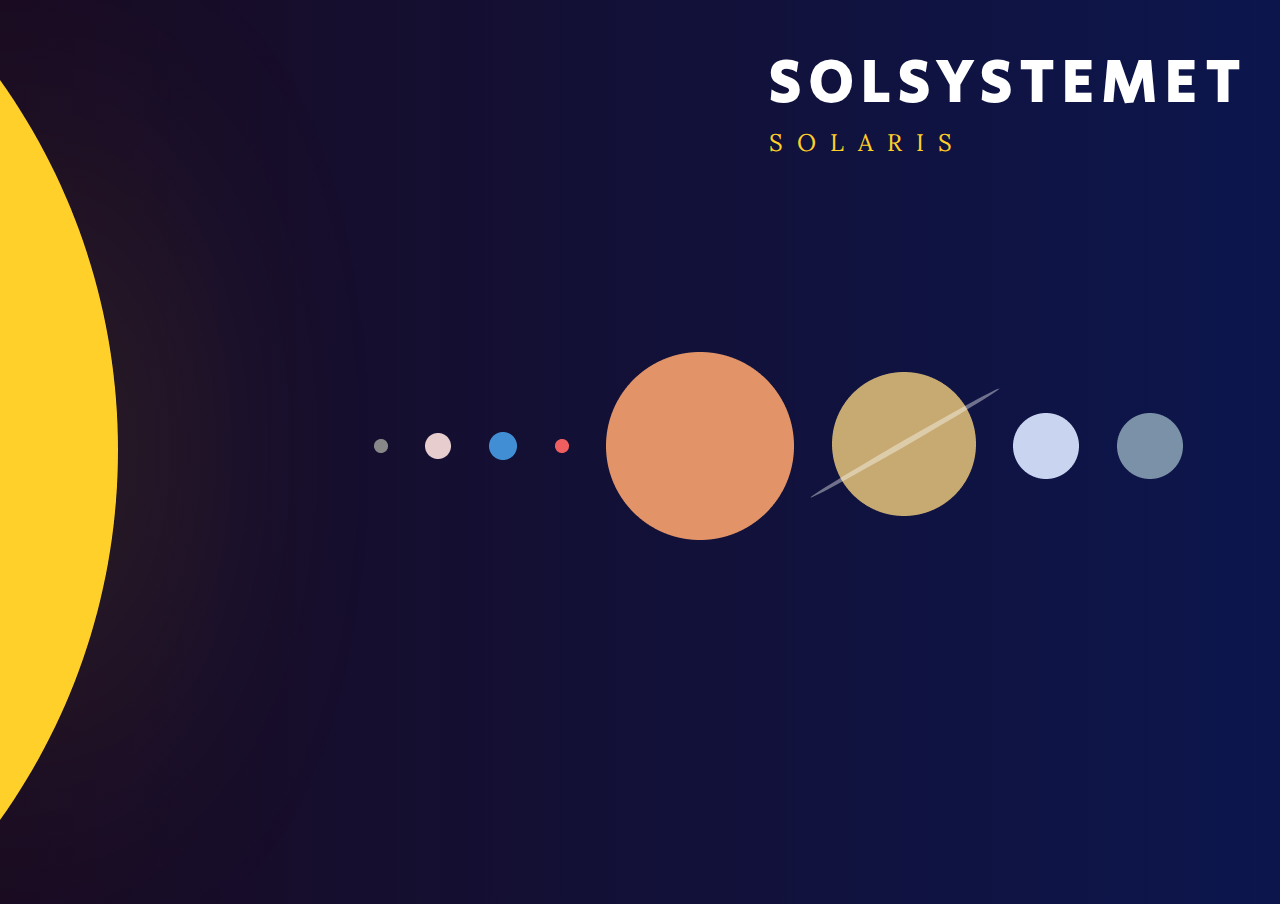
==== index.html @ 0c44f37d "Almost done" ====
<!DOCTYPE html>
<html lang="en">
<head>
    <meta charset="UTF-8">
    <meta http-equiv="X-UA-Compatible" content="IE=edge">
    <meta name="viewport" content="width=device-width, initial-scale=1.0">
    <title>Document</title>
    <link rel="stylesheet" href="css/style.css">
</head>
<body>
    <div class="wrapper">
        <header class="header-content">
            <h1 class="headline">SOLSYSTEMET</h1>
            <p class="sub-headline">SOLARIS</p>
        </header>    
                      <article class="planet planet-star">
                <img class="sun" src="/assets/sun.svg" alt="the sun">
            </article> 
        <main class="planets-container">  
         
            <article class="planets">
                <img class="planet planet-mercury" src="/assets/mercury.png" alt="Mercury">
                <img class="planet planet-venus" src="/assets/venus.png" alt="venus">
                <img class="planet planet-tellus" src="/assets/tellus.png" alt="tellus">
                <img class="planet planet-mars" src="/assets/mars.png" alt="mars">
                <img class="planet planet-jupiter" src="/assets/jupiter.png" alt="jupiter">
                <article class="planet saturn">
                    <img class="planet-saturn" src="/assets/saturn.png" alt="saturn">
                    <img class="planet-saturn-rings" src="/assets/saturn-rings.svg" alt="saturn">
                </article>
                <img class="planet planet-uranus" src="/assets/uranus.png" alt="uranus">
                <img class="planet planet-neptune" src="/assets/neptune.png" alt="neptune">
            </article>
        </main>    
    </div>
    <section class="overlay hidden">

    </section>

    <script type="module" src="js/main.js"></script>
</body>
</html>
---- css/style.css ----
@import url('https://fonts.googleapis.com/css2?family=Lora:ital,wght@0,400;0,500;0,600;0,700;1,400;1,500;1,600;1,700&family=Roboto+Condensed:ital,wght@0,300;0,400;0,700;1,300;1,400;1,700&family=Secular+One&display=swap');

* {
    box-sizing: border-box;
    color: #FFFFFF;
}

body {
    width: 100%;
    height: 100vh;
    margin: 0;
    background: linear-gradient(0.25turn, #190B22, #0C164D);
}

.wrapper {
    display: grid;
    grid-template-columns: repeat(5, 1fr);
    grid-template-rows: repeat(3, 33vh);
    grid-template-areas: 
    "a . . . b"
    "a c c c c"
    "a . . . ."
}

.header-content {
    /* text-align: end; */
    margin-right: 2rem;
    grid-area: b;
}

/* Typography */

h1, h2, h3 {
    font-family: 'Secular One', sans-serif;
}

p {
    font-family: 'Roboto Condensed', sans-serif;
    font-weight: 300;
}

.headline {
    font-size: 60px;
    letter-spacing: 8px;
    margin-bottom: 0;
}

.sub-headline {
    font-size: 24px;
    color: #FFD029;
    font-family: 'Lora', serif;
    letter-spacing: 14px;
    margin-top: 0;
}

.planets-container {
    display: flex;
    width: 100%;
    grid-area: c;
}

.star {
    grid-area: a;
    width: 10%;
}

.planets {    
    width: 90%;
    display: flex;
    justify-content: space-evenly;
    align-items: center;
    gap: 2rem;
}

.planet {
   cursor: pointer;
}

/* Overlay info */

.overlay {
    position: absolute;
    top: 0;
    left: 0;
    width: 100%;
    height: 100%;
    background-image: url("/assets/stars.svg");
    display: grid;
    place-items: center;
    overflow: hidden;
}

.hidden {
    display: none;
}

.saturn {
    position: relative;
}

.planet-saturn-rings {
    position: absolute;
    top: 1rem;
    right: -1.5rem;
}

.planet-image {
    position: absolute;
}

.planet-image:first-child {
    cursor: pointer;
    top: 0;
    left: 0;
    z-index: 1;
}

.planet-image:nth-child(2) {
    top: -15vh;
    left: 0;
    opacity: 20%;
    width: 25vw;
    z-index: -10;
}

.planet-image:nth-child(3) {
    top: -30vh;
    left: 0;
    opacity: 10%;
    width: 30vw;
    z-index: -100;
}

.planet-back {
    color: #000;
    position: absolute;
    top: 50%;
    left: -4vw;
    transform: rotateZ(-90deg);
    pointer-events: none;
    z-index: 1;

}

.planet-description h1 {
    font-size: 60px;
    margin: 0;
}

.planet-description h2 {
    font-size: 24px;
    color: #FFD029;
    font-family: 'Lora', serif;
    letter-spacing: 14px;
}

.overlay--text {
    max-width: 800px;
    font-size: 18px;
}

.planet-info {
    display: flex;
    flex-direction: column;
    width: 100%;
    font-size: 18px;
    border-top: 1px solid #ffffff2a;
    border-bottom: 1px solid #ffffff2a;
    margin: 2rem 0;
}

.planet-info--subtext {
    display: flex;
    flex-direction: row;
}

span {
    flex: 1;
}

.info-header {
    letter-spacing: 5px;
}

/* Planets color in the overlay */
.Solen {
    filter: none;
}

.Merkurius {
    -webkit-filter: contrast(128%) brightness(51%) saturate(39%) sepia(90%) grayscale(31%) invert(91%);
    filter: contrast(128%) brightness(51%) saturate(39%) sepia(90%) grayscale(31%) invert(91%);
}

.Venus {
    -webkit-filter: saturate(22%);
    filter: saturate(22%);
}

.Jorden {
    -webkit-filter: contrast(98%) brightness(69%) saturate(200%) sepia(100%) invert(96%);
    filter: contrast(98%) brightness(69%) saturate(200%) sepia(100%) invert(96%);
}

.Mars {
    -webkit-filter: contrast(59%) brightness(200%) saturate(170%) grayscale(21%) invert(79%) hue-rotate(95deg);
    filter: contrast(59%) brightness(200%) saturate(170%) grayscale(21%) invert(79%) hue-rotate(95deg);
}

.Jupiter {
    -webkit-filter: contrast(59%) brightness(69%) saturate(170%) grayscale(21%) invert(79%) hue-rotate(140deg);
    filter: contrast(59%) brightness(69%) saturate(170%) grayscale(21%) invert(79%) hue-rotate(140deg);
}

.Saturnus {
    -webkit-filter: contrast(59%) brightness(69%) saturate(170%) grayscale(21%) invert(79%) hue-rotate(162deg);
    filter: contrast(59%) brightness(69%) saturate(170%) grayscale(21%) invert(79%) hue-rotate(162deg);
}

.Uranus {
    -webkit-filter: sepia(85%) grayscale(58%);
    filter: sepia(85%) grayscale(58%);
}

.Neptunus {
    -webkit-filter: contrast(79%) brightness(76%) sepia(75%) grayscale(90%) invert(33%) hue-rotate(208deg);
    filter: contrast(79%) brightness(76%) sepia(75%) grayscale(90%) invert(33%) hue-rotate(208deg);
}
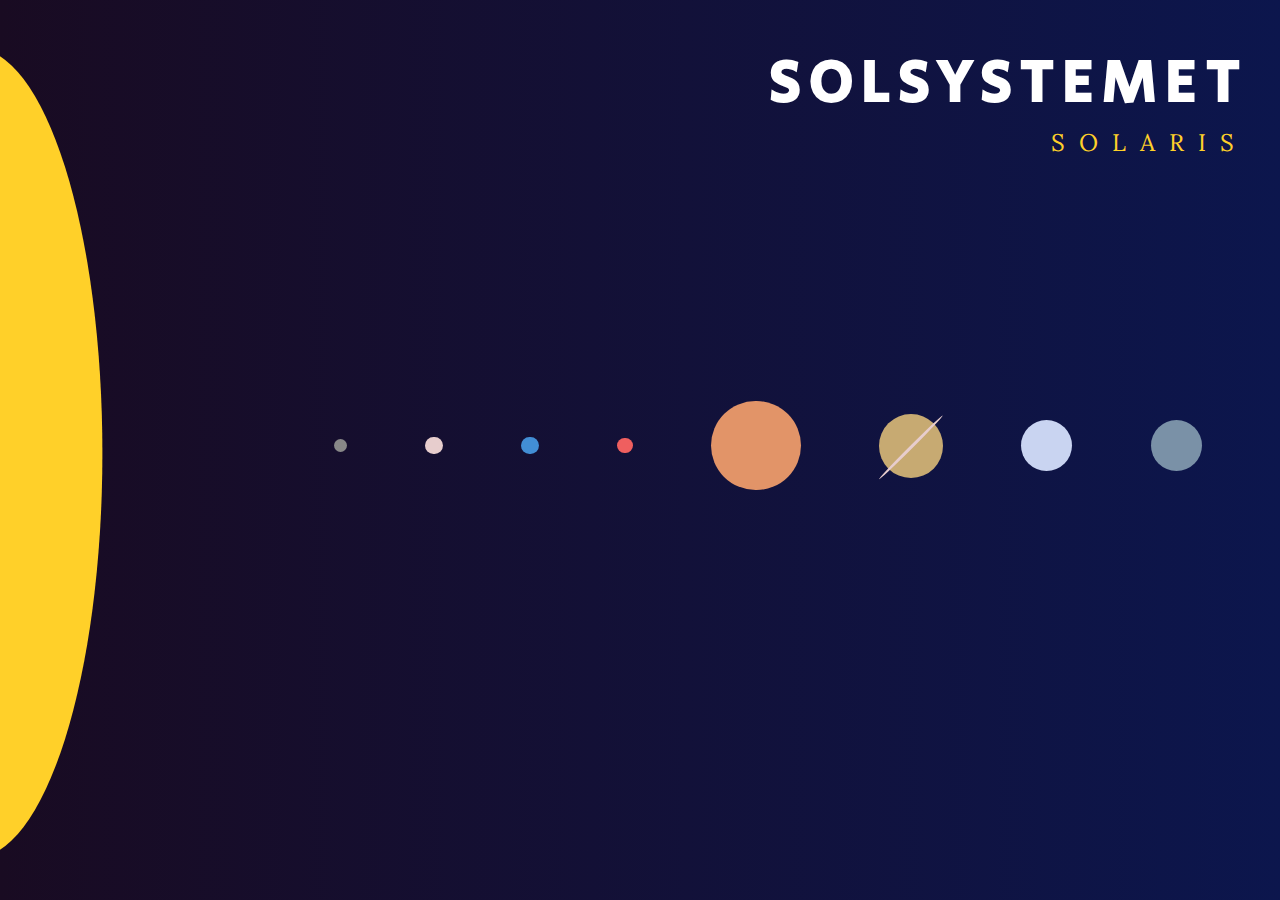
==== commit fc5017f3: "Fix for buttons" ====
--- a/index.html
+++ b/index.html
@@ -13,28 +13,57 @@
             <h1 class="headline">SOLSYSTEMET</h1>
             <p class="sub-headline">SOLARIS</p>
         </header>    
-                      <article class="planet planet-star">
-                <img class="sun" src="/assets/sun.svg" alt="the sun">
-            </article> 
-        <main class="planets-container">  
-         
-            <article class="planets">
-                <img class="planet planet-mercury" src="/assets/mercury.png" alt="Mercury">
-                <img class="planet planet-venus" src="/assets/venus.png" alt="venus">
-                <img class="planet planet-tellus" src="/assets/tellus.png" alt="tellus">
-                <img class="planet planet-mars" src="/assets/mars.png" alt="mars">
-                <img class="planet planet-jupiter" src="/assets/jupiter.png" alt="jupiter">
-                <article class="planet saturn">
-                    <img class="planet-saturn" src="/assets/saturn.png" alt="saturn">
-                    <img class="planet-saturn-rings" src="/assets/saturn-rings.svg" alt="saturn">
-                </article>
-                <img class="planet planet-uranus" src="/assets/uranus.png" alt="uranus">
-                <img class="planet planet-neptune" src="/assets/neptune.png" alt="neptune">
-            </article>
+        <button class="planet sun"></button>
+        <article class="planets">
+            <!-- <button class="sun" src="/assets/sun.svg" alt="the sun"></button> -->
+            <button class="planet planet-mercury"></button>
+            <button class="planet planet-venus"></button>
+            <button class="planet planet-tellus"></button>
+            <button class="planet planet-mars"></button>
+            <button class="planet planet-jupiter"></button>
+            <button class="planet planet-saturn"></button>
+            <button class="planet planet-uranus"></button>
+            <button class="planet planet-neptune"></button>
+        </article>
         </main>    
     </div>
     <section class="overlay hidden">
-
+        <section class="overlay--planets">    
+            <button class="overlay-button sun"></button>
+        </section>
+        <section class="overlay--text">
+            <article class="planet-description">
+                <h1></h1>
+                <h2></h2>
+                <p></p>
+            </article>
+            <article class="planet-info">
+                <article class="planet-info--subtext">
+                    <span>
+                        <h3 class="info-header">OMKRETS</h3>
+                        <p class="info-header--circumference"></p>
+                    </span>
+                    <span>
+                        <h3 class="info-header">KM FRÅN SOLEN</h3>            
+                        <p class="info-header--distance"></p>
+                    </span>
+                </article>
+                <article class="planet-info--subtext">
+                    <span>
+                        <h3 class="info-header">MAX TEMPERATUR</h3>
+                        <p class="info-header--max"></p>
+                    </span>
+                    <span>       
+                        <h3 class="info-header">MIN TEMPERATUR</h3>
+                        <p class="info-header--min"></p>
+                    </span>
+                </article>
+            </article>
+            <article class="planet-moons">
+            <h3 class="info-header info-header">MÅNAR</h3>
+            <p class="info-header--moons"></p>
+            </article>
+        </section>
     </section>
 
     <script type="module" src="js/main.js"></script>
--- a/css/style.css
+++ b/css/style.css
@@ -23,13 +23,12 @@
 }
 
 .header-content {
-    /* text-align: end; */
+    text-align: end;
     margin-right: 2rem;
     grid-area: b;
 }
 
 /* Typography */
-
 h1, h2, h3 {
     font-family: 'Secular One', sans-serif;
 }
@@ -53,30 +52,90 @@
     margin-top: 0;
 }
 
-.planets-container {
+.planets {
+    grid-area: c;
     display: flex;
-    width: 100%;
-    grid-area: c;
-}
-
-.star {
-    grid-area: a;
-    width: 10%;
-}
-
-.planets {    
-    width: 90%;
-    display: flex;
+    flex-direction: row;
     justify-content: space-evenly;
     align-items: center;
-    gap: 2rem;
+    
 }
 
 .planet {
-   cursor: pointer;
-}
-
-/* Overlay info */
+    border: none;
+    border-radius: 100%;
+    aspect-ratio: 1;
+}
+
+.sun {
+    grid-area: a;
+    background-color: #FFD029;
+    border: none;
+    border-radius: 100%;
+    height: 90vh;
+    width: 20vw;
+    margin-top: 3rem;
+    transform: translateX(-60%);
+}
+
+.sun:hover {
+    box-shadow: 4px 4px 16px #FFD029;
+}
+
+.planet-mercury {
+    background-color: #888888;
+    width: 1vw;
+}
+
+.planet-venus {
+    background-color: #E7CDCD;
+    width: 1.4vw;
+}
+
+.planet-tellus {
+    background-color: #428ED5;
+    width: 1.4vw;
+}
+
+.planet-mars {
+    background-color: #EF5F5F;
+    width: 1.2vw;
+}
+
+.planet-jupiter {
+    background-color: #E29468;
+    width: 7vw;
+}
+
+.planet-saturn {
+    background-color: #C7AA72;
+    width: 5vw;
+    position: relative;
+}
+
+.planet-saturn::after {
+    pointer-events: none;
+    content: '';
+    position: absolute;
+    left: -20%;
+    background: #E7CDCD;
+    width: 140%;
+    height: 0.2rem;
+    border-radius: 50%;
+    transform: rotateZ(-45deg);
+}
+.planet-uranus {
+    background-color: #C9D4F1;
+    width: 4vw;
+}
+.planet-neptune {
+    background-color: #7A91A7;
+    width: 4vw;
+}
+
+.planet:hover {
+    box-shadow: 2px 2px 12px darkgray;
+}
 
 .overlay {
     position: absolute;
@@ -94,52 +153,41 @@
     display: none;
 }
 
-.saturn {
+.overlay--planets {
+    position: absolute;
+    top: 0;
+    left: 0;
+}
+
+.overlay-button {
     position: relative;
-}
-
-.planet-saturn-rings {
-    position: absolute;
-    top: 1rem;
-    right: -1.5rem;
-}
-
-.planet-image {
-    position: absolute;
-}
-
-.planet-image:first-child {
-    cursor: pointer;
-    top: 0;
-    left: 0;
     z-index: 1;
 }
 
-.planet-image:nth-child(2) {
-    top: -15vh;
-    left: 0;
-    opacity: 20%;
-    width: 25vw;
-    z-index: -10;
-}
-
-.planet-image:nth-child(3) {
-    top: -30vh;
-    left: 0;
+.overlay-button::after {
+    position: absolute;
+    content: '';
+    top: -5%;
+    left: 0;
+    width: 110%;
+    height: 110%;
+    background: inherit;
+    opacity: 30%;
+    border-radius: 100%;
+    z-index: -1;
+}
+
+.overlay-button::before {
+    position: absolute;
+    content: '';
+    top: -10%;
+    left: 0;
+    width: 120%;
+    height: 120%;
+    background: inherit;
     opacity: 10%;
-    width: 30vw;
-    z-index: -100;
-}
-
-.planet-back {
-    color: #000;
-    position: absolute;
-    top: 50%;
-    left: -4vw;
-    transform: rotateZ(-90deg);
-    pointer-events: none;
-    z-index: 1;
-
+    border-radius: 100%;
+    z-index: -1;
 }
 
 .planet-description h1 {
@@ -153,9 +201,11 @@
     font-family: 'Lora', serif;
     letter-spacing: 14px;
 }
-
+.planet-description p {
+    line-height: 40px;
+}
 .overlay--text {
-    max-width: 800px;
+    max-width: 760px;
     font-size: 18px;
 }
 
@@ -183,46 +233,34 @@
 }
 
 /* Planets color in the overlay */
-.Solen {
-    filter: none;
-}
-
 .Merkurius {
-    -webkit-filter: contrast(128%) brightness(51%) saturate(39%) sepia(90%) grayscale(31%) invert(91%);
-    filter: contrast(128%) brightness(51%) saturate(39%) sepia(90%) grayscale(31%) invert(91%);
+    background: #888888;
 }
 
 .Venus {
-    -webkit-filter: saturate(22%);
-    filter: saturate(22%);
+    background-color: #E7CDCD;
 }
 
 .Jorden {
-    -webkit-filter: contrast(98%) brightness(69%) saturate(200%) sepia(100%) invert(96%);
-    filter: contrast(98%) brightness(69%) saturate(200%) sepia(100%) invert(96%);
+    background-color: #428ED5;
 }
 
 .Mars {
-    -webkit-filter: contrast(59%) brightness(200%) saturate(170%) grayscale(21%) invert(79%) hue-rotate(95deg);
-    filter: contrast(59%) brightness(200%) saturate(170%) grayscale(21%) invert(79%) hue-rotate(95deg);
+    background-color: #EF5F5F;
 }
 
 .Jupiter {
-    -webkit-filter: contrast(59%) brightness(69%) saturate(170%) grayscale(21%) invert(79%) hue-rotate(140deg);
-    filter: contrast(59%) brightness(69%) saturate(170%) grayscale(21%) invert(79%) hue-rotate(140deg);
+    background-color: #E29468;
 }
 
 .Saturnus {
-    -webkit-filter: contrast(59%) brightness(69%) saturate(170%) grayscale(21%) invert(79%) hue-rotate(162deg);
-    filter: contrast(59%) brightness(69%) saturate(170%) grayscale(21%) invert(79%) hue-rotate(162deg);
+    background-color: #C7AA72;
 }
 
 .Uranus {
-    -webkit-filter: sepia(85%) grayscale(58%);
-    filter: sepia(85%) grayscale(58%);
+    background-color: #C9D4F1;
 }
 
 .Neptunus {
-    -webkit-filter: contrast(79%) brightness(76%) sepia(75%) grayscale(90%) invert(33%) hue-rotate(208deg);
-    filter: contrast(79%) brightness(76%) sepia(75%) grayscale(90%) invert(33%) hue-rotate(208deg);
+    background-color: #7A91A7;
 }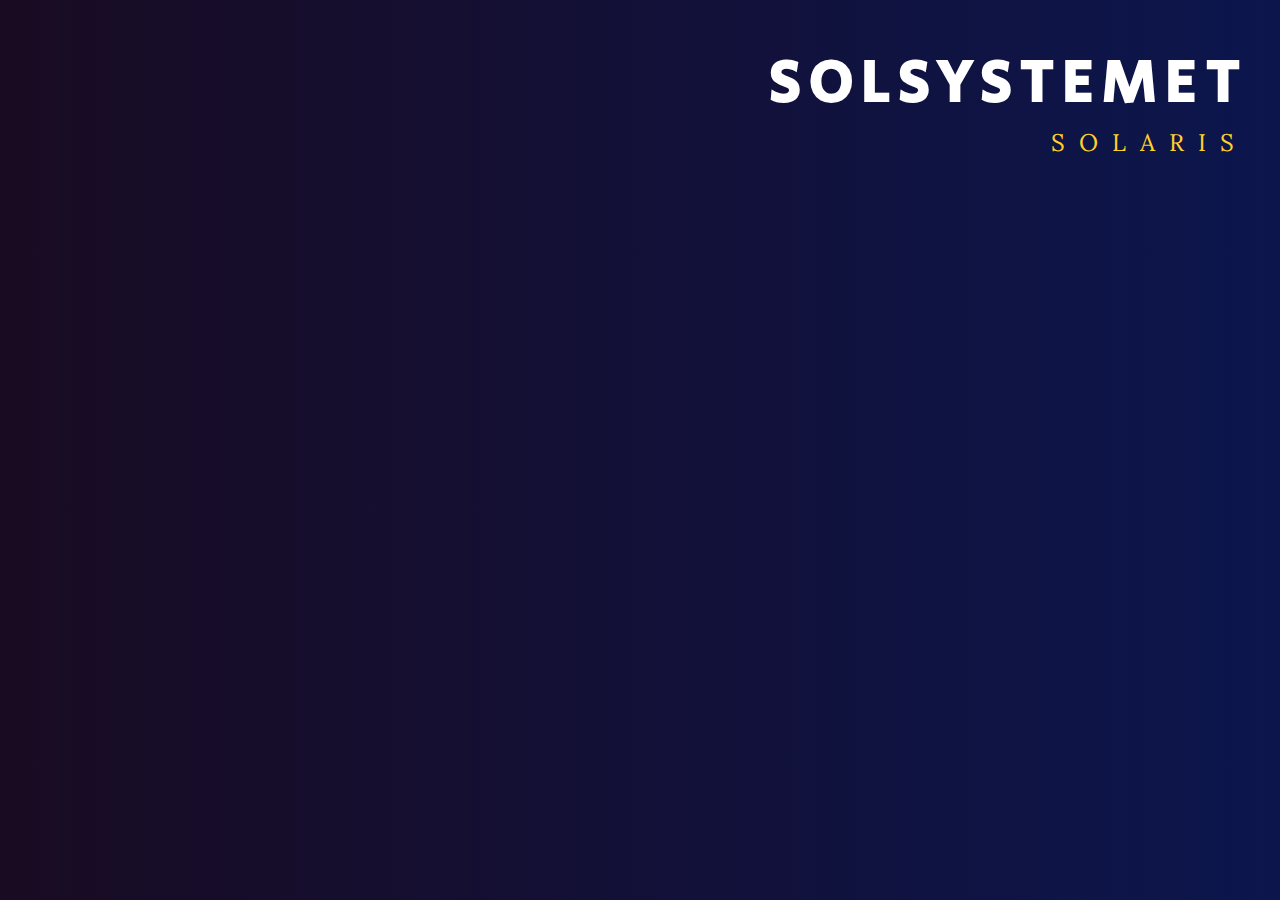
==== commit a23f1393: "Fix buttons" ====
--- a/index.html
+++ b/index.html
@@ -13,23 +13,13 @@
             <h1 class="headline">SOLSYSTEMET</h1>
             <p class="sub-headline">SOLARIS</p>
         </header>    
-        <button class="planet sun"></button>
         <article class="planets">
-            <!-- <button class="sun" src="/assets/sun.svg" alt="the sun"></button> -->
-            <button class="planet planet-mercury"></button>
-            <button class="planet planet-venus"></button>
-            <button class="planet planet-tellus"></button>
-            <button class="planet planet-mars"></button>
-            <button class="planet planet-jupiter"></button>
-            <button class="planet planet-saturn"></button>
-            <button class="planet planet-uranus"></button>
-            <button class="planet planet-neptune"></button>
         </article>
-        </main>    
+        </main>        
     </div>
     <section class="overlay hidden">
         <section class="overlay--planets">    
-            <button class="overlay-button sun"></button>
+            <button class="overlay-button planet-solen"></button>
         </section>
         <section class="overlay--text">
             <article class="planet-description">
@@ -39,21 +29,21 @@
             </article>
             <article class="planet-info">
                 <article class="planet-info--subtext">
-                    <span>
+                    <span class="planet-info--subheader">
                         <h3 class="info-header">OMKRETS</h3>
                         <p class="info-header--circumference"></p>
                     </span>
-                    <span>
+                    <span class="planet-info--subheader">
                         <h3 class="info-header">KM FRÅN SOLEN</h3>            
                         <p class="info-header--distance"></p>
                     </span>
                 </article>
                 <article class="planet-info--subtext">
-                    <span>
+                    <span class="planet-info--subheader">
                         <h3 class="info-header">MAX TEMPERATUR</h3>
                         <p class="info-header--max"></p>
                     </span>
-                    <span>       
+                    <span class="planet-info--subheader">       
                         <h3 class="info-header">MIN TEMPERATUR</h3>
                         <p class="info-header--min"></p>
                     </span>
@@ -65,7 +55,6 @@
             </article>
         </section>
     </section>
-
     <script type="module" src="js/main.js"></script>
 </body>
 </html>--- a/css/style.css
+++ b/css/style.css
@@ -12,30 +12,22 @@
     background: linear-gradient(0.25turn, #190B22, #0C164D);
 }
 
-.wrapper {
-    display: grid;
-    grid-template-columns: repeat(5, 1fr);
-    grid-template-rows: repeat(3, 33vh);
-    grid-template-areas: 
-    "a . . . b"
-    "a c c c c"
-    "a . . . ."
+/* Typography */
+h1, h2, h3 {
+    font-family: 'Secular One', sans-serif;
+}
+
+p {
+    font-family: 'Roboto Condensed', sans-serif;
+    font-weight: 300;
 }
 
 .header-content {
     text-align: end;
     margin-right: 2rem;
-    grid-area: b;
-}
-
-/* Typography */
-h1, h2, h3 {
-    font-family: 'Secular One', sans-serif;
-}
-
-p {
-    font-family: 'Roboto Condensed', sans-serif;
-    font-weight: 300;
+    position: absolute;
+    right: 0;
+    top: 0;
 }
 
 .headline {
@@ -53,22 +45,22 @@
 }
 
 .planets {
-    grid-area: c;
     display: flex;
     flex-direction: row;
-    justify-content: space-evenly;
+    justify-content: space-between;
     align-items: center;
-    
+    margin-right: 10vw;
 }
 
 .planet {
     border: none;
     border-radius: 100%;
     aspect-ratio: 1;
-}
-
-.sun {
-    grid-area: a;
+    transition: all 300ms ease-in-out;
+    cursor: pointer;
+}
+
+.planet-solen {
     background-color: #FFD029;
     border: none;
     border-radius: 100%;
@@ -78,42 +70,43 @@
     transform: translateX(-60%);
 }
 
-.sun:hover {
+.wrapper .planet-solen:hover {
     box-shadow: 4px 4px 16px #FFD029;
 }
 
-.planet-mercury {
+.planet-merkurius {
     background-color: #888888;
-    width: 1vw;
+    width: 1.2vw;
 }
 
 .planet-venus {
     background-color: #E7CDCD;
-    width: 1.4vw;
-}
-
-.planet-tellus {
+    width: 2vw;
+}
+
+.planet-jorden {
     background-color: #428ED5;
-    width: 1.4vw;
+    width: 2vw;
 }
 
 .planet-mars {
     background-color: #EF5F5F;
-    width: 1.2vw;
+    width: 1.4vw;
 }
 
 .planet-jupiter {
     background-color: #E29468;
-    width: 7vw;
-}
-
-.planet-saturn {
+    width: 12vw;
+}
+
+.planet-saturnus {
     background-color: #C7AA72;
-    width: 5vw;
+    width: 6.5vw;
     position: relative;
 }
 
-.planet-saturn::after {
+/* Saturnus ring */
+.planet-saturnus::after {
     pointer-events: none;
     content: '';
     position: absolute;
@@ -124,13 +117,15 @@
     border-radius: 50%;
     transform: rotateZ(-45deg);
 }
+
 .planet-uranus {
     background-color: #C9D4F1;
-    width: 4vw;
-}
-.planet-neptune {
+    width: 5.5vw;
+}
+
+.planet-neptunus {
     background-color: #7A91A7;
-    width: 4vw;
+    width: 5vw;
 }
 
 .planet:hover {
@@ -146,7 +141,6 @@
     background-image: url("/assets/stars.svg");
     display: grid;
     place-items: center;
-    overflow: hidden;
 }
 
 .hidden {
@@ -154,14 +148,27 @@
 }
 
 .overlay--planets {
-    position: absolute;
+    position: fixed;
     top: 0;
     left: 0;
+}
+
+.overlay--planets::after {
+    position: absolute;
+    content: "Click on me to go back!";
+    transform: rotateZ(-90deg);
+    top: 50%;
+    left: -3rem;
+    z-index: 10;
+    color: #000;
+    pointer-events: none;
 }
 
 .overlay-button {
     position: relative;
     z-index: 1;
+    cursor: pointer;
+    transition: width 300ms ease-in-out;
 }
 
 .overlay-button::after {
@@ -188,6 +195,10 @@
     opacity: 10%;
     border-radius: 100%;
     z-index: -1;
+}
+
+.overlay-button:hover {
+    width: 22vw;
 }
 
 .planet-description h1 {
@@ -202,11 +213,12 @@
     letter-spacing: 14px;
 }
 .planet-description p {
-    line-height: 40px;
+    line-height: 36px;
 }
 .overlay--text {
-    max-width: 760px;
+    max-width: 800px;
     font-size: 18px;
+    margin: 2rem 0;
 }
 
 .planet-info {
@@ -224,7 +236,7 @@
     flex-direction: row;
 }
 
-span {
+.planet-info--subheader {
     flex: 1;
 }
 
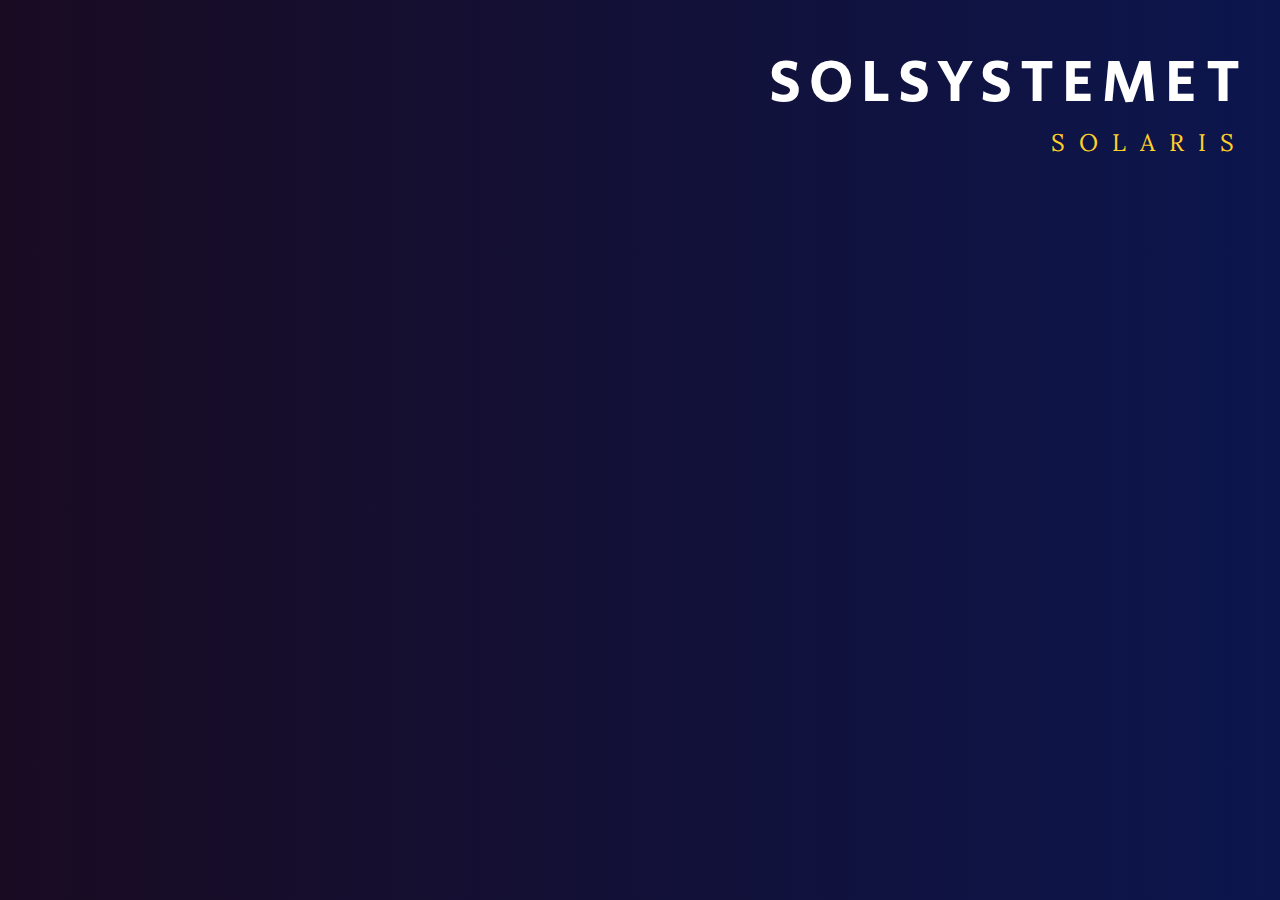
==== commit 5888e606: "Complete" ====
--- a/index.html
+++ b/index.html
@@ -14,44 +14,37 @@
             <p class="sub-headline">SOLARIS</p>
         </header>    
         <article class="planets">
-        </article>
-        </main>        
+        </article>     
     </div>
     <section class="overlay hidden">
-        <section class="overlay--planets">    
-            <button class="overlay-button planet-solen"></button>
-        </section>
-        <section class="overlay--text">
-            <article class="planet-description">
+        <button class="overlay-button planet-solen"></button>
+        <section class="planet-container">
+            <article class="planet-container planet-container--description">
                 <h1></h1>
                 <h2></h2>
                 <p></p>
             </article>
-            <article class="planet-info">
-                <article class="planet-info--subtext">
-                    <span class="planet-info--subheader">
-                        <h3 class="info-header">OMKRETS</h3>
-                        <p class="info-header--circumference"></p>
-                    </span>
-                    <span class="planet-info--subheader">
-                        <h3 class="info-header">KM FRÅN SOLEN</h3>            
-                        <p class="info-header--distance"></p>
-                    </span>
+            <article class="planet-container planet-container--info">
+                <article class="planet-container--subheader">
+                    <h3 class="planet-subheader">OMKRETS</h3>
+                    <p class="planet-subheader--circumference"></p>
                 </article>
-                <article class="planet-info--subtext">
-                    <span class="planet-info--subheader">
-                        <h3 class="info-header">MAX TEMPERATUR</h3>
-                        <p class="info-header--max"></p>
-                    </span>
-                    <span class="planet-info--subheader">       
-                        <h3 class="info-header">MIN TEMPERATUR</h3>
-                        <p class="info-header--min"></p>
-                    </span>
+                <article class="planet-container--subheader">
+                    <h3 class="planet-subheader">KM FRÅN SOLEN</h3>            
+                    <p class="planet-subheader--distance"></p>
+                </article>
+                <article class="planet-container--subheader">
+                    <h3 class="planet-subheader">MAX TEMPERATUR</h3>
+                    <p class="planet-subheader--max"></p>
+                </article>
+                <article class="planet-container--subheader">       
+                    <h3 class="planet-subheader">MIN TEMPERATUR</h3>
+                    <p class="planet-subheader--min"></p>
                 </article>
             </article>
-            <article class="planet-moons">
-            <h3 class="info-header info-header">MÅNAR</h3>
-            <p class="info-header--moons"></p>
+            <article class="planet-container--subheader">
+                <h3 class="planet-subheader">MÅNAR</h3>
+                <p class="planet-subheader--moons"></p>
             </article>
         </section>
     </section>
--- a/css/style.css
+++ b/css/style.css
@@ -17,6 +17,11 @@
     font-family: 'Secular One', sans-serif;
 }
 
+h1, h3 {
+    font-weight: 400;
+    letter-spacing: 8px;
+}
+
 p {
     font-family: 'Roboto Condensed', sans-serif;
     font-weight: 300;
@@ -32,7 +37,6 @@
 
 .headline {
     font-size: 60px;
-    letter-spacing: 8px;
     margin-bottom: 0;
 }
 
@@ -63,10 +67,10 @@
 .planet-solen {
     background-color: #FFD029;
     border: none;
-    border-radius: 100%;
+    border-radius: 50%;
     height: 90vh;
     width: 20vw;
-    margin-top: 3rem;
+    margin-top: 5vh;
     transform: translateX(-60%);
 }
 
@@ -101,7 +105,7 @@
 
 .planet-saturnus {
     background-color: #C7AA72;
-    width: 6.5vw;
+    width: 10vw;
     position: relative;
 }
 
@@ -111,9 +115,9 @@
     content: '';
     position: absolute;
     left: -20%;
-    background: #E7CDCD;
+    background: #e7cdcd81;
     width: 140%;
-    height: 0.2rem;
+    height: 0.4rem;
     border-radius: 50%;
     transform: rotateZ(-45deg);
 }
@@ -131,6 +135,8 @@
 .planet:hover {
     box-shadow: 2px 2px 12px darkgray;
 }
+
+/* Overlay - planet information */
 
 .overlay {
     position: absolute;
@@ -147,25 +153,10 @@
     display: none;
 }
 
-.overlay--planets {
+.overlay-button {
     position: fixed;
     top: 0;
     left: 0;
-}
-
-.overlay--planets::after {
-    position: absolute;
-    content: "Click on me to go back!";
-    transform: rotateZ(-90deg);
-    top: 50%;
-    left: -3rem;
-    z-index: 10;
-    color: #000;
-    pointer-events: none;
-}
-
-.overlay-button {
-    position: relative;
     z-index: 1;
     cursor: pointer;
     transition: width 300ms ease-in-out;
@@ -201,50 +192,52 @@
     width: 22vw;
 }
 
-.planet-description h1 {
+.planet-container {
+    max-width: 800px;
+    font-size: 18px;
+    margin: 2rem 0;
+    display: flex;
+    flex-direction: column;
+}
+
+.planet-container--description {
+    margin: 0;
+}
+
+.planet-container--description h1 {
     font-size: 60px;
     margin: 0;
 }
 
-.planet-description h2 {
+.planet-container--description h2 {
     font-size: 24px;
     color: #FFD029;
     font-family: 'Lora', serif;
     letter-spacing: 14px;
 }
-.planet-description p {
+
+.planet-container--description p {
     line-height: 36px;
 }
-.overlay--text {
-    max-width: 800px;
-    font-size: 18px;
-    margin: 2rem 0;
-}
-
-.planet-info {
-    display: flex;
-    flex-direction: column;
+
+.planet-container--info {
+    flex-direction: row;
+    flex-wrap: wrap;
     width: 100%;
     font-size: 18px;
     border-top: 1px solid #ffffff2a;
     border-bottom: 1px solid #ffffff2a;
-    margin: 2rem 0;
-}
-
-.planet-info--subtext {
-    display: flex;
-    flex-direction: row;
-}
-
-.planet-info--subheader {
-    flex: 1;
-}
-
-.info-header {
+}
+
+.planet-container--subheader {
+    width: 50%;
+}
+
+.planet-subheader {
     letter-spacing: 5px;
 }
 
-/* Planets color in the overlay */
+/* Planet-button color in the overlay */
 .Merkurius {
     background: #888888;
 }
